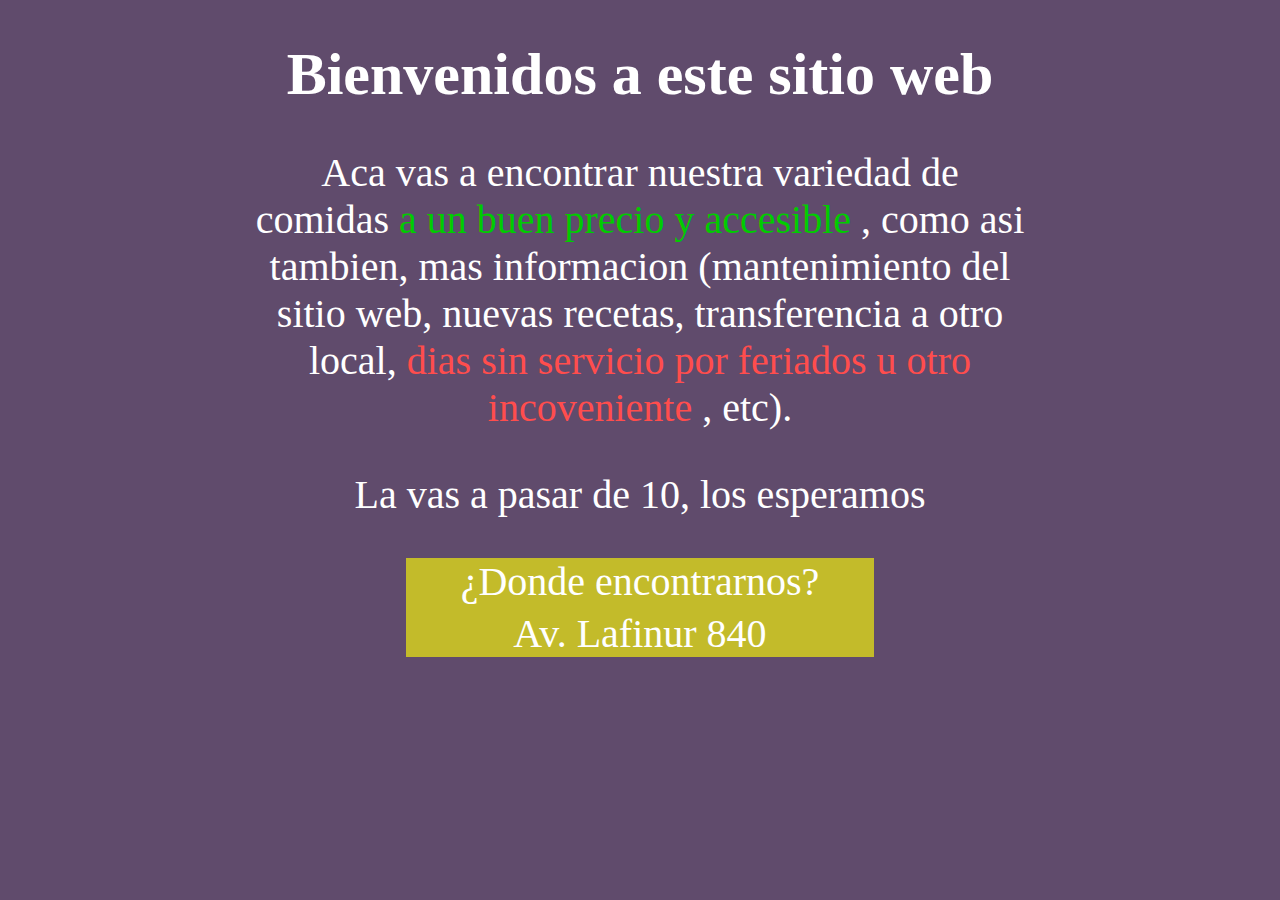
==== PAGINA_1/index.html @ a43ef871 "Actualizacion 1" ====
<!DOCTYPE html>
<html lang="en">
<head>
    <meta charset="UTF-8">
    <meta name="viewport" content="width=device-width, initial-scale=1.0">
    <title> Home </title>
    <link rel="stylesheet" href="CSS/pag1_style.css">
</head>
<body>
        <h1> Bienvenidos a este sitio web</h1>
        <p> 
            Aca vas a encontrar nuestra variedad de comidas <span class="precio"> a un buen precio y accesible </span>, como asi tambien, mas informacion 
            (mantenimiento del sitio web, nuevas recetas, transferencia a otro local, <span class="sin_servicio"> dias sin servicio por feriados
            u otro incoveniente </span>, etc). 
        </p>
        <p> La vas a pasar de 10, los esperamos</p>

        <div class="ubicacion">
            <p> ¿Donde encontrarnos?</p>
            <p> Av. Lafinur 840</p>
        </div>
</body>
</html>
---- PAGINA_1/CSS/pag1_style.css ----
body {
    background-color: #604b6c;
    box-sizing: border-box;
    background-repeat: no-repeat;
    text-align: center;
    margin: 0px 250px;
}

h1, p, div {
    color: white;
}

h1:first-child {
    font-size: 60px;
}

p {
    font-size: 40px;
}

.precio {
    color: #00cc00;
}

.sin_servicio{
    color: #ff4d4d;
}

.ubicacion{
    background-color: rgba(255, 255, 3, 0.624);
    margin: 0px 20%;
}

.ubicacion p{
    margin-bottom: -35px;
}
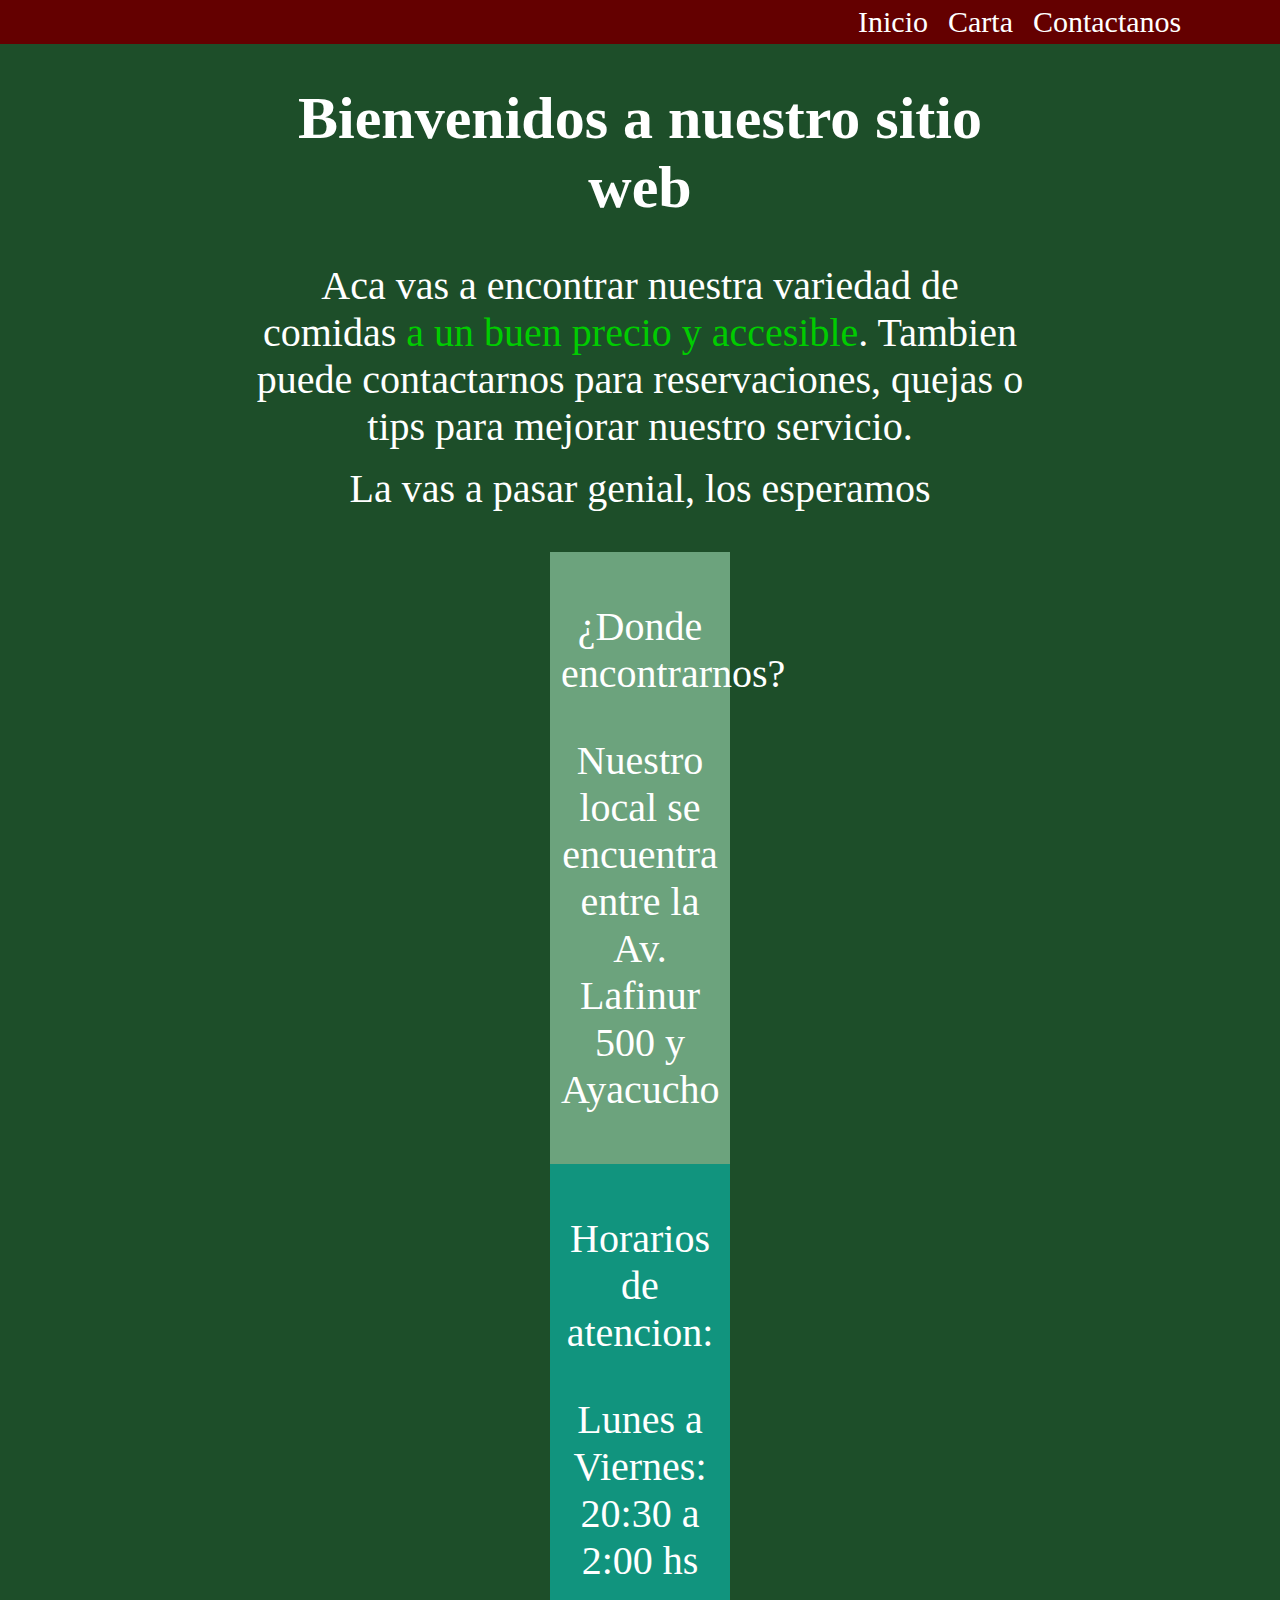
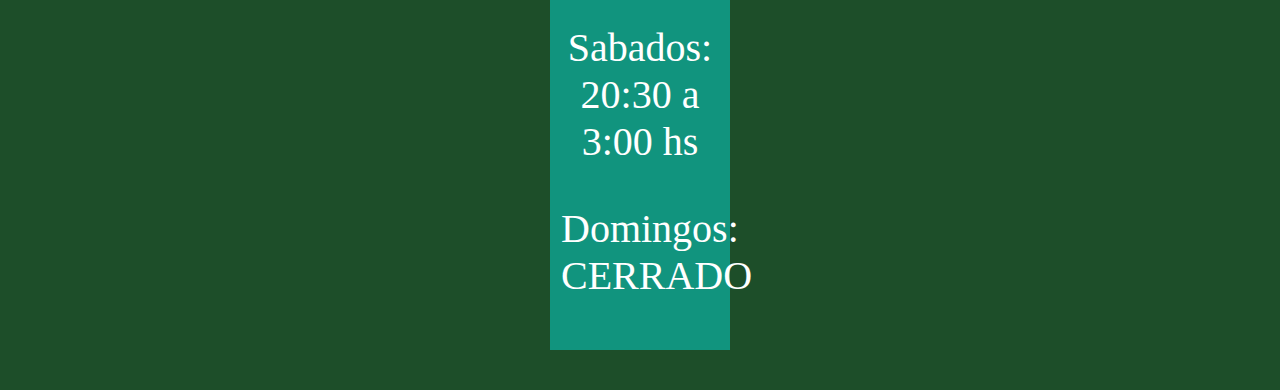
==== commit 0ccbaad6: "Otra actualizacion" ====
--- a/PAGINA_1/index.html
+++ b/PAGINA_1/index.html
@@ -7,17 +7,34 @@
     <link rel="stylesheet" href="CSS/pag1_style.css">
 </head>
 <body>
-        <h1> Bienvenidos a este sitio web</h1>
+        <div class="menu">
+            <ul>
+                <li> <a href="">Inicio </a></li>
+                <li> <a href="../PAGINA_2/pag2.html">Carta </a></li>
+                <li> <a href="">Contactanos </a></li>
+            </ul>
+        </div>
+        <h1 class="inicio"> Bienvenidos a nuestro sitio web</h1>
         <p> 
-            Aca vas a encontrar nuestra variedad de comidas <span class="precio"> a un buen precio y accesible </span>, como asi tambien, mas informacion 
-            (mantenimiento del sitio web, nuevas recetas, transferencia a otro local, <span class="sin_servicio"> dias sin servicio por feriados
-            u otro incoveniente </span>, etc). 
+            Aca vas a encontrar nuestra variedad de comidas <span class="precio"> a un buen precio y accesible</span>. Tambien puede contactarnos para 
+            reservaciones, quejas o tips para mejorar nuestro servicio.
         </p>
-        <p> La vas a pasar de 10, los esperamos</p>
+        <p class="final_mensaje"> La vas a pasar genial, los esperamos</p>
+        
+        <div class="info">
+            <div class="info_ubicacion">
+            <p> ¿Donde encontrarnos?</p>
+            <p> Nuestro local se encuentra entre la Av. Lafinur 500 y Ayacucho</p>
+            </div>
+        
+            <div class="info_horarios">
+            <p> Horarios de atencion: </p>
+            <p> Lunes a Viernes: 20:30 a 2:00 hs</p>
+            <p> Sabados: 20:30 a 3:00 hs</p>
+            <p> Domingos: CERRADO</p>
+            </div>
+        </div>
 
-        <div class="ubicacion">
-            <p> ¿Donde encontrarnos?</p>
-            <p> Av. Lafinur 840</p>
-        </div>
+        <p></p>
 </body>
 </html> --- a/PAGINA_1/CSS/pag1_style.css
+++ b/PAGINA_1/CSS/pag1_style.css
@@ -1,16 +1,40 @@
 body {
-    background-color: #604b6c;
+    background-color: #1d4e29;
     box-sizing: border-box;
-    background-repeat: no-repeat;
     text-align: center;
     margin: 0px 250px;
+}
+
+body .menu { 
+    position: sticky;
+    top: 0;
+}
+
+
+.menu ul{
+    background-color: #640000;
+    list-style-type: none;
+    overflow: hidden;
+    margin: 0px -250px 5px -250px;
+    padding: 5px 0 5px 110%;
+}
+
+li {
+    float: left;
+}
+
+li a {
+    margin-right: 20px;
+    font-size: 30px;
+    text-decoration: none;
+    color: white;
 }
 
 h1, p, div {
     color: white;
 }
 
-h1:first-child {
+h1.inicio {
     font-size: 60px;
 }
 
@@ -26,12 +50,27 @@
     color: #ff4d4d;
 }
 
-.ubicacion{
-    background-color: rgba(255, 255, 3, 0.624);
-    margin: 0px 20%;
+.final_mensaje {
+    margin-top: -25px;
 }
 
-.ubicacion p{
-    margin-bottom: -35px;
+/*.info {
+    margin-left: 10%;
+    border: 10px solid red;
+    width: 78.630%;
+    overflow: auto;
+}
+*/
+.info_ubicacion{
+    padding: 11px;
+    background-color: rgb(108, 163, 125);
+    margin: 0px 300px;
 }
 
+.info_horarios {
+    padding: 11px;
+    background-color: rgba(0, 255, 255, 0.4);
+    margin: 0px 300px;
+}
+
+
